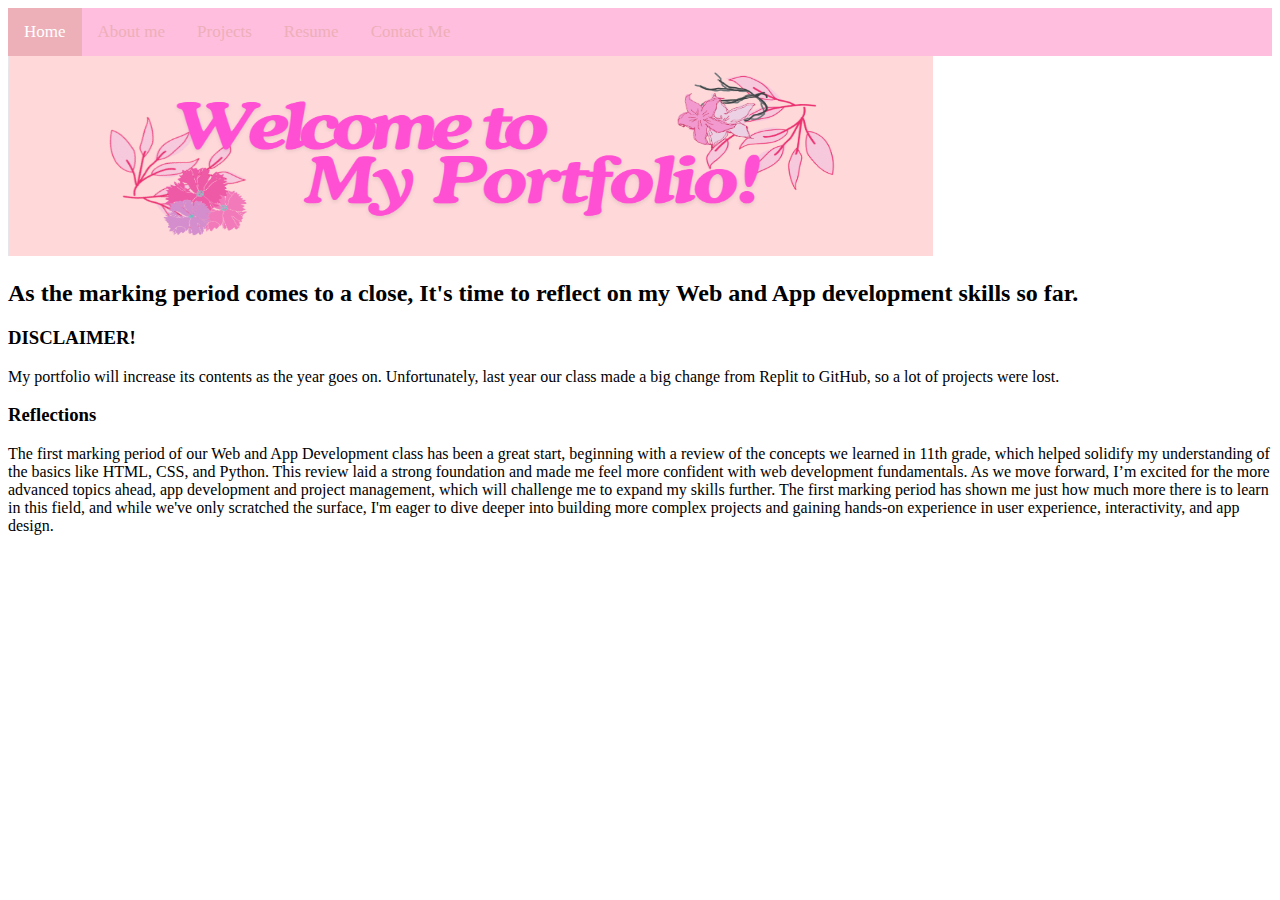
==== index.html @ 2d138af6 "Update index.html" ====
<!DOCTYPE html> 
<html>

  
  <head>
<html lang="en">
  
    <title>homepage</title>

    <link href="style.css" rel="stylesheet" type="text/css">
  </head>
  <body>
    
    <div class="topnav">
      <a class="active" href="index.html">Home</a>
      <a href="aboutme.html">About me</a>
      <a href="projects.html">Projects</a>
      <a href="resume.html">Resume</a>
      <a href="contact.html">Contact Me</a>
    </div>
    <img src="portfoliobanner.png" alt="Portfolio Banner" width="925" height="200" class="center">


<h2>As the marking period comes to a close, It's time to reflect on my Web and App development skills so far. </h2>



<div class="container">
    <h3>DISCLAIMER!</h3>
    <p>My portfolio will increase its contents as the year goes on. Unfortunately, last year our class made a big change from Replit to GitHub, so a lot of projects were lost.</p>
</div>
 <div class="container">
    <h3>Reflections</h3>
   <p>
The first marking period of our Web and App Development class has been a great start, beginning with a review of the concepts we learned in 11th grade, which helped solidify my understanding of the basics like HTML, CSS, and Python. This review laid a strong foundation and made me feel more confident with web development fundamentals. As we move forward, I’m excited for the more advanced topics ahead,  app development and project management, which will challenge me to expand my skills further. The first marking period has shown me just how much more there is to learn in this field, and while we've only scratched the surface, I'm eager to dive deeper into building more complex projects and gaining hands-on experience in user experience, interactivity, and app design.</p>
  </div>
<!--add in the journey-->
  
  </body>
</html>
---- style.css ----
html {
  height: 100%;
  width: 100%;
}

.slides{
  posistion:absolute;
  left:2px;
  
}
<!--add more-->
body{
  background-color: #ffd9d9;    
}
/* Add a black background color to the top navigation */
.topnav {
  background-color: #FFBEDE;
  overflow:hidden;
}

/* Style the links inside the navigation bar */
.topnav a {
  float: left;
  color: #edafb8;
  text-align: center;
  padding: 14px 16px;
  text-decoration: none;
  font-size: 17px;
}

/* Change the color of links on hover */
.topnav a:hover {
  background-color: #db939d;
  color: black;
}

/* Add a color to the active/current link */
.topnav a.active {
  background-color: #EDAFB8;
  color: white;
}

h1 {
text-align: center;
color: #FF6B8B;
}

#me{
         width:80%;
         max-width:300px;
         border-radius:10px;
         box-shadow:2px 2px 2px black;

h2 {
text-align: center;
color: #F7A5B7;
}

    .container {
            background-color: #e5bee1;
            padding: 20px 40px;
            border-radius: 8px;
            box-shadow: 0 4px 8px rgba(0, 0, 0, 0.1);
            text-align: center;
            max-width: 600px;
            font-size: 1em;
            color: #333;
        }
        .container h3 {
            font-size: 1.5em;
            font-weight: bold;
            margin-top: 0;
            color: #c93669;
        }
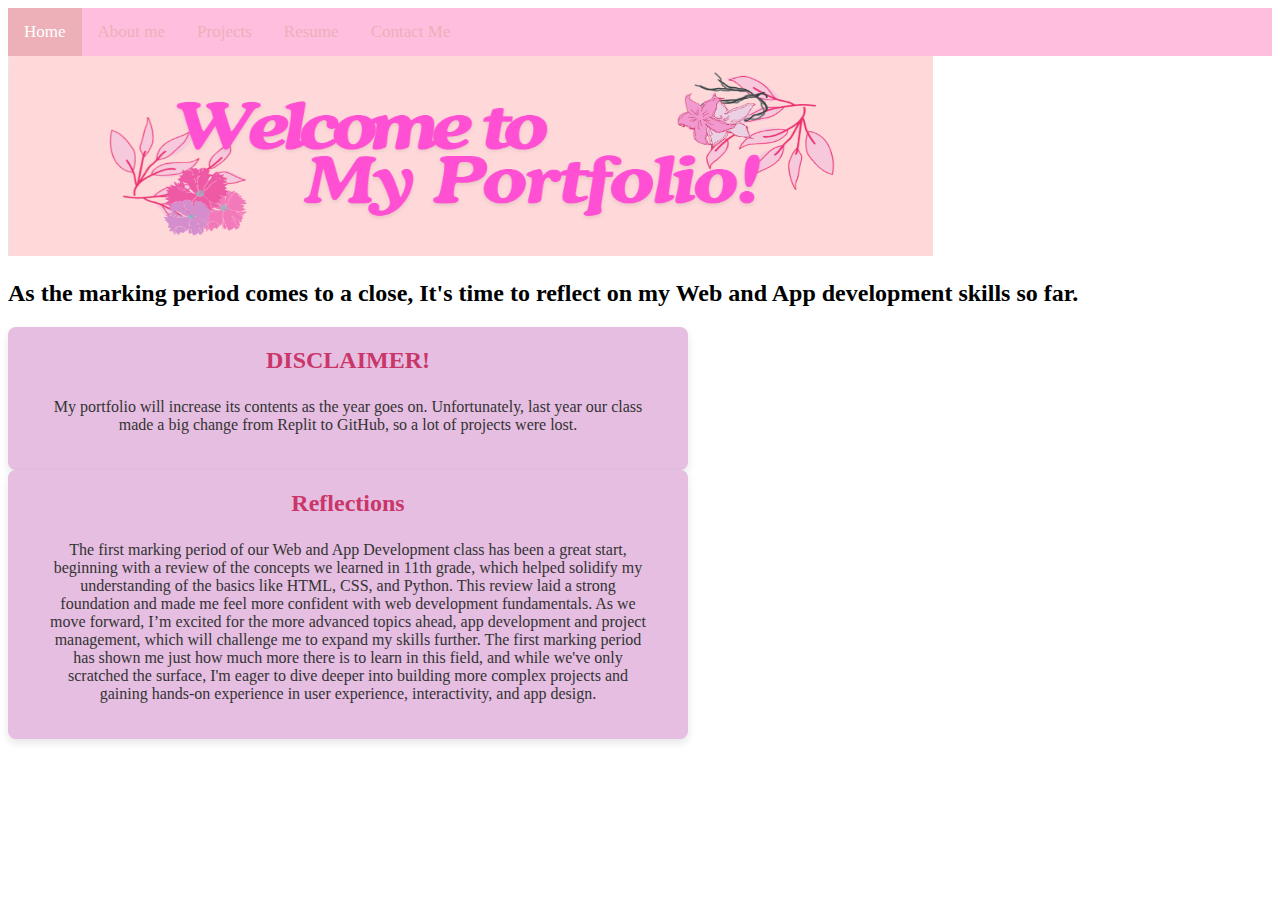
==== commit ccbc12f7: "Update index.html" ====
--- a/index.html
+++ b/index.html
@@ -1,14 +1,29 @@
 <!DOCTYPE html> 
-<html>
-
-  
-  <head>
 <html lang="en">
   
+  <head> 
     <title>homepage</title>
-
     <link href="style.css" rel="stylesheet" type="text/css">
+    <style>
+          .container {
+            background-color: #e5bee1;
+            padding: 20px 40px;
+            border-radius: 8px;
+            box-shadow: 0 4px 8px rgba(0, 0, 0, 0.1);
+            text-align: center;
+            max-width: 600px;
+            font-size: 1em;
+            color: #333;
+        }
+        .container h3 {
+            font-size: 1.5em;
+            font-weight: bold;
+            margin-top: 0;
+            color: #c93669;
+        }
+    </style>
   </head>
+  
   <body>
     
     <div class="topnav">
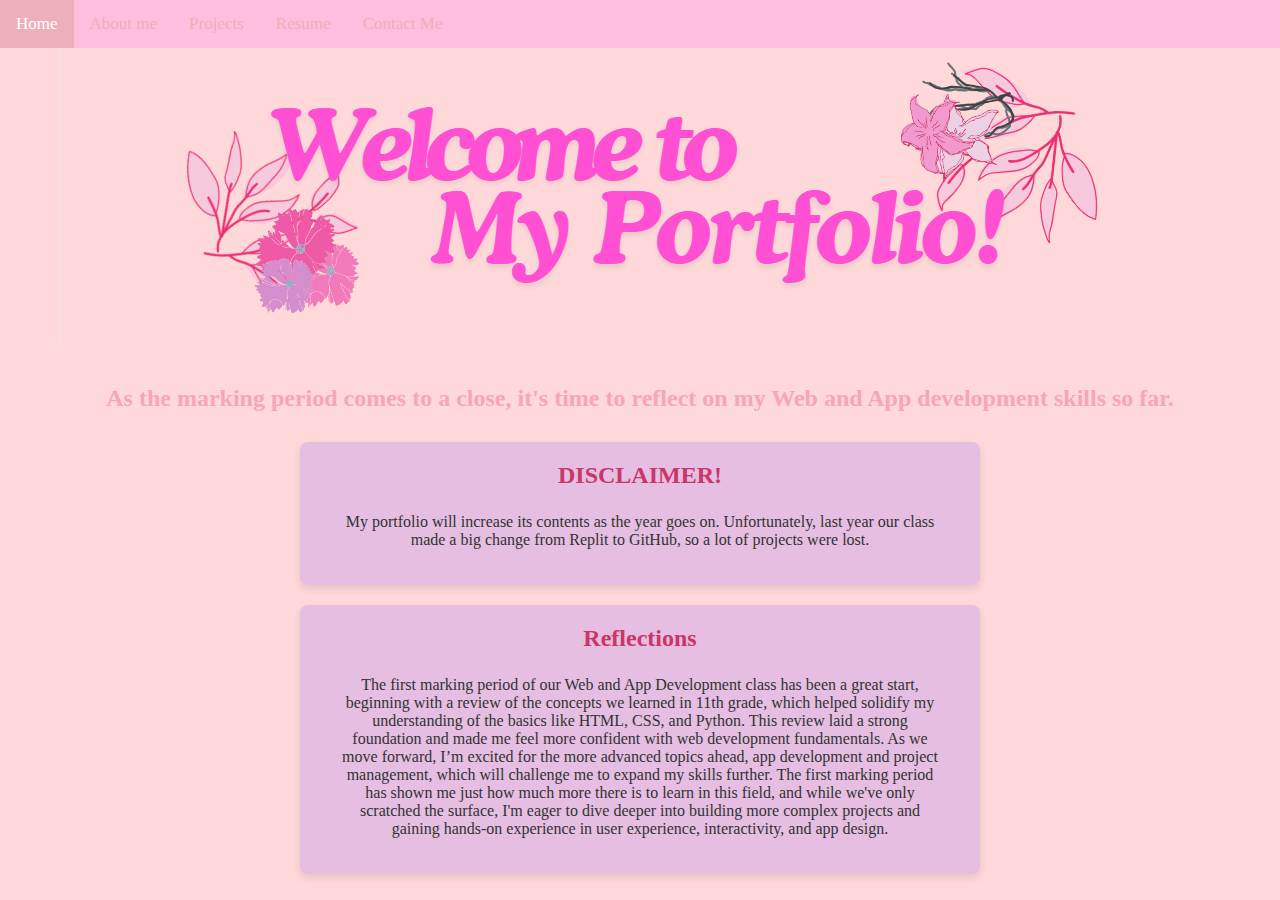
==== commit 54062bca: "Update index.html" ====
--- a/index.html
+++ b/index.html
@@ -1,11 +1,20 @@
-<!DOCTYPE html> 
+<!DOCTYPE html>
 <html lang="en">
-  
-  <head> 
-    <title>homepage</title>
+<head>
+    <title>Homepage</title>
     <link href="style.css" rel="stylesheet" type="text/css">
     <style>
-          .container {
+        body {
+            background-color: #FFD9D9; /* Set background color */
+            display: flex;
+            flex-direction: column;
+            align-items: center; /* Center elements horizontally */
+            justify-content: center; /* Center elements vertically */
+            min-height: 100vh; /* Full height of the viewport */
+            margin: 0; /* Remove default margin */
+        }
+
+        .container {
             background-color: #e5bee1;
             padding: 20px 40px;
             border-radius: 8px;
@@ -14,42 +23,79 @@
             max-width: 600px;
             font-size: 1em;
             color: #333;
+            margin: 10px; /* Space between containers */
         }
+
         .container h3 {
             font-size: 1.5em;
             font-weight: bold;
             margin-top: 0;
             color: #c93669;
         }
+
+        h2 {
+            text-align: center;
+            color: #F7A5B7;
+            margin: 20px 0; /* Space above and below the heading */
+        }
+
+        img {
+            max-width: 100%; /* Responsive image */
+            height: auto; /* Maintain aspect ratio */
+            margin: 20px 0; /* Space above and below the image */
+        }
+
+        .topnav {
+            background-color: #FFBEDE;
+            overflow: hidden;
+            width: 100%; /* Full width */
+            position: fixed; /* Make it fixed at the top */
+            top: 0; /* Align to the top */
+            z-index: 1000; /* Ensure it stays on top */
+        }
+
+        .topnav a {
+            float: left;
+            color: #edafb8;
+            text-align: center;
+            padding: 14px 16px;
+            text-decoration: none;
+            font-size: 17px;
+        }
+
+        .topnav a:hover {
+            background-color: #db939d;
+            color: black;
+        }
+
+        .topnav a.active {
+            background-color: #EDAFB8;
+            color: white;
+        }
     </style>
-  </head>
-  
-  <body>
-    
+</head>
+
+<body>
     <div class="topnav">
-      <a class="active" href="index.html">Home</a>
-      <a href="aboutme.html">About me</a>
-      <a href="projects.html">Projects</a>
-      <a href="resume.html">Resume</a>
-      <a href="contact.html">Contact Me</a>
+        <a class="active" href="index.html">Home</a>
+        <a href="aboutme.html">About me</a>
+        <a href="projects.html">Projects</a>
+        <a href="resume.html">Resume</a>
+        <a href="contact.html">Contact Me</a>
     </div>
-    <img src="portfoliobanner.png" alt="Portfolio Banner" width="925" height="200" class="center">
 
+    <img src="portfoliobanner.png" alt="Portfolio Banner">
 
-<h2>As the marking period comes to a close, It's time to reflect on my Web and App development skills so far. </h2>
+    <h2>As the marking period comes to a close, it's time to reflect on my Web and App development skills so far.</h2>
 
+    <div class="container">
+        <h3>DISCLAIMER!</h3>
+        <p>My portfolio will increase its contents as the year goes on. Unfortunately, last year our class made a big change from Replit to GitHub, so a lot of projects were lost.</p>
+    </div>
 
-
-<div class="container">
-    <h3>DISCLAIMER!</h3>
-    <p>My portfolio will increase its contents as the year goes on. Unfortunately, last year our class made a big change from Replit to GitHub, so a lot of projects were lost.</p>
-</div>
- <div class="container">
-    <h3>Reflections</h3>
-   <p>
-The first marking period of our Web and App Development class has been a great start, beginning with a review of the concepts we learned in 11th grade, which helped solidify my understanding of the basics like HTML, CSS, and Python. This review laid a strong foundation and made me feel more confident with web development fundamentals. As we move forward, I’m excited for the more advanced topics ahead,  app development and project management, which will challenge me to expand my skills further. The first marking period has shown me just how much more there is to learn in this field, and while we've only scratched the surface, I'm eager to dive deeper into building more complex projects and gaining hands-on experience in user experience, interactivity, and app design.</p>
-  </div>
-<!--add in the journey-->
-  
-  </body>
+    <div class="container">
+        <h3>Reflections</h3>
+        <p>The first marking period of our Web and App Development class has been a great start, beginning with a review of the concepts we learned in 11th grade, which helped solidify my understanding of the basics like HTML, CSS, and Python. This review laid a strong foundation and made me feel more confident with web development fundamentals. As we move forward, I’m excited for the more advanced topics ahead, app development and project management, which will challenge me to expand my skills further. The first marking period has shown me just how much more there is to learn in this field, and while we've only scratched the surface, I'm eager to dive deeper into building more complex projects and gaining hands-on experience in user experience, interactivity, and app design.</p>
+    </div>
+</body>
 </html>
--- a/style.css
+++ b/style.css
@@ -10,7 +10,7 @@
 }
 <!--add more-->
 body{
-  background-color: #ffd9d9;    
+  background-color: #light pink;    
 }
 /* Add a black background color to the top navigation */
 .topnav {
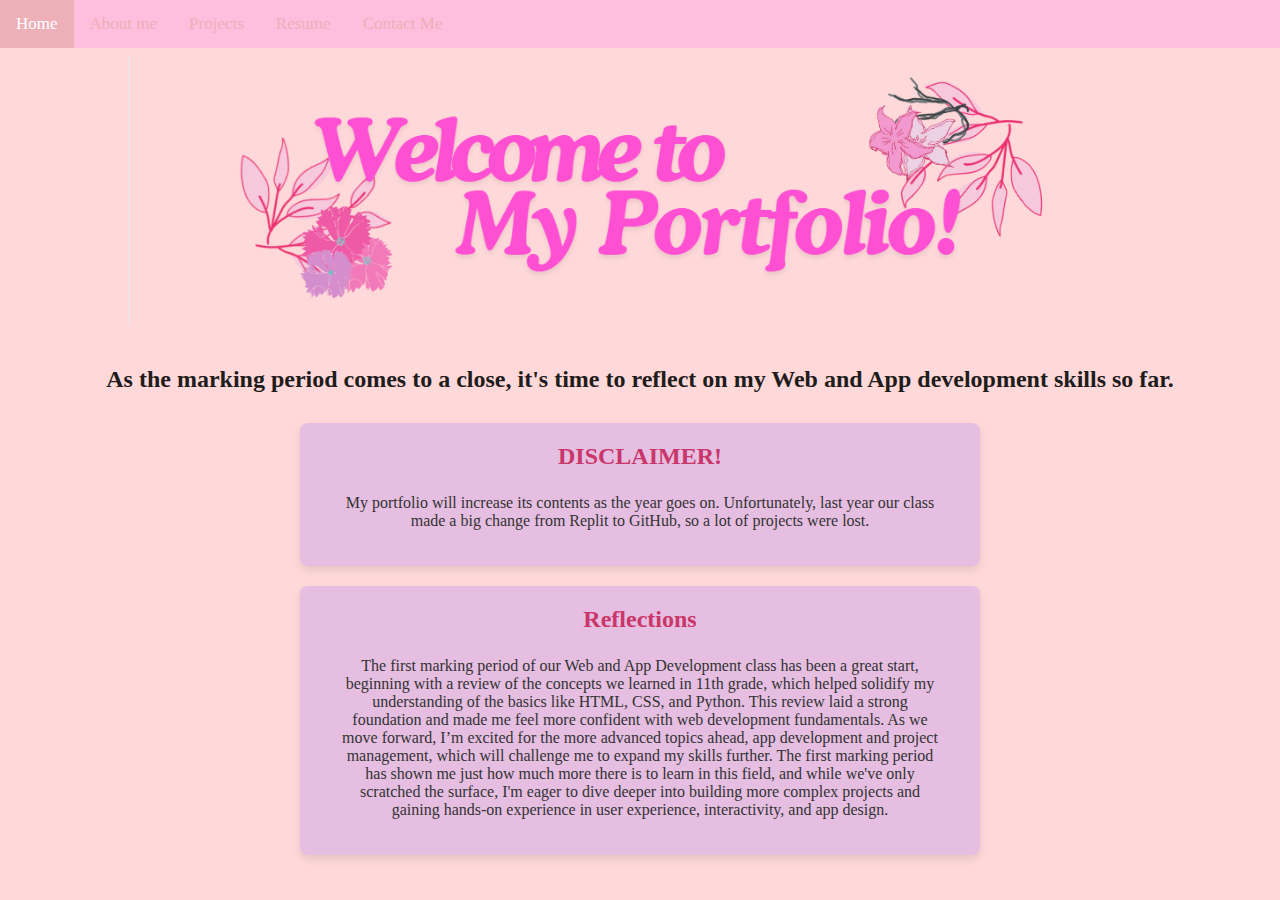
==== commit 15ce9c88: "Update index.html" ====
--- a/index.html
+++ b/index.html
@@ -35,12 +35,12 @@
 
         h2 {
             text-align: center;
-            color: #F7A5B7;
+            color: #1f1c1c;
             margin: 20px 0; /* Space above and below the heading */
         }
 
         img {
-            max-width: 100%; /* Responsive image */
+            max-width: 80%; /* Responsive image */
             height: auto; /* Maintain aspect ratio */
             margin: 20px 0; /* Space above and below the image */
         }
